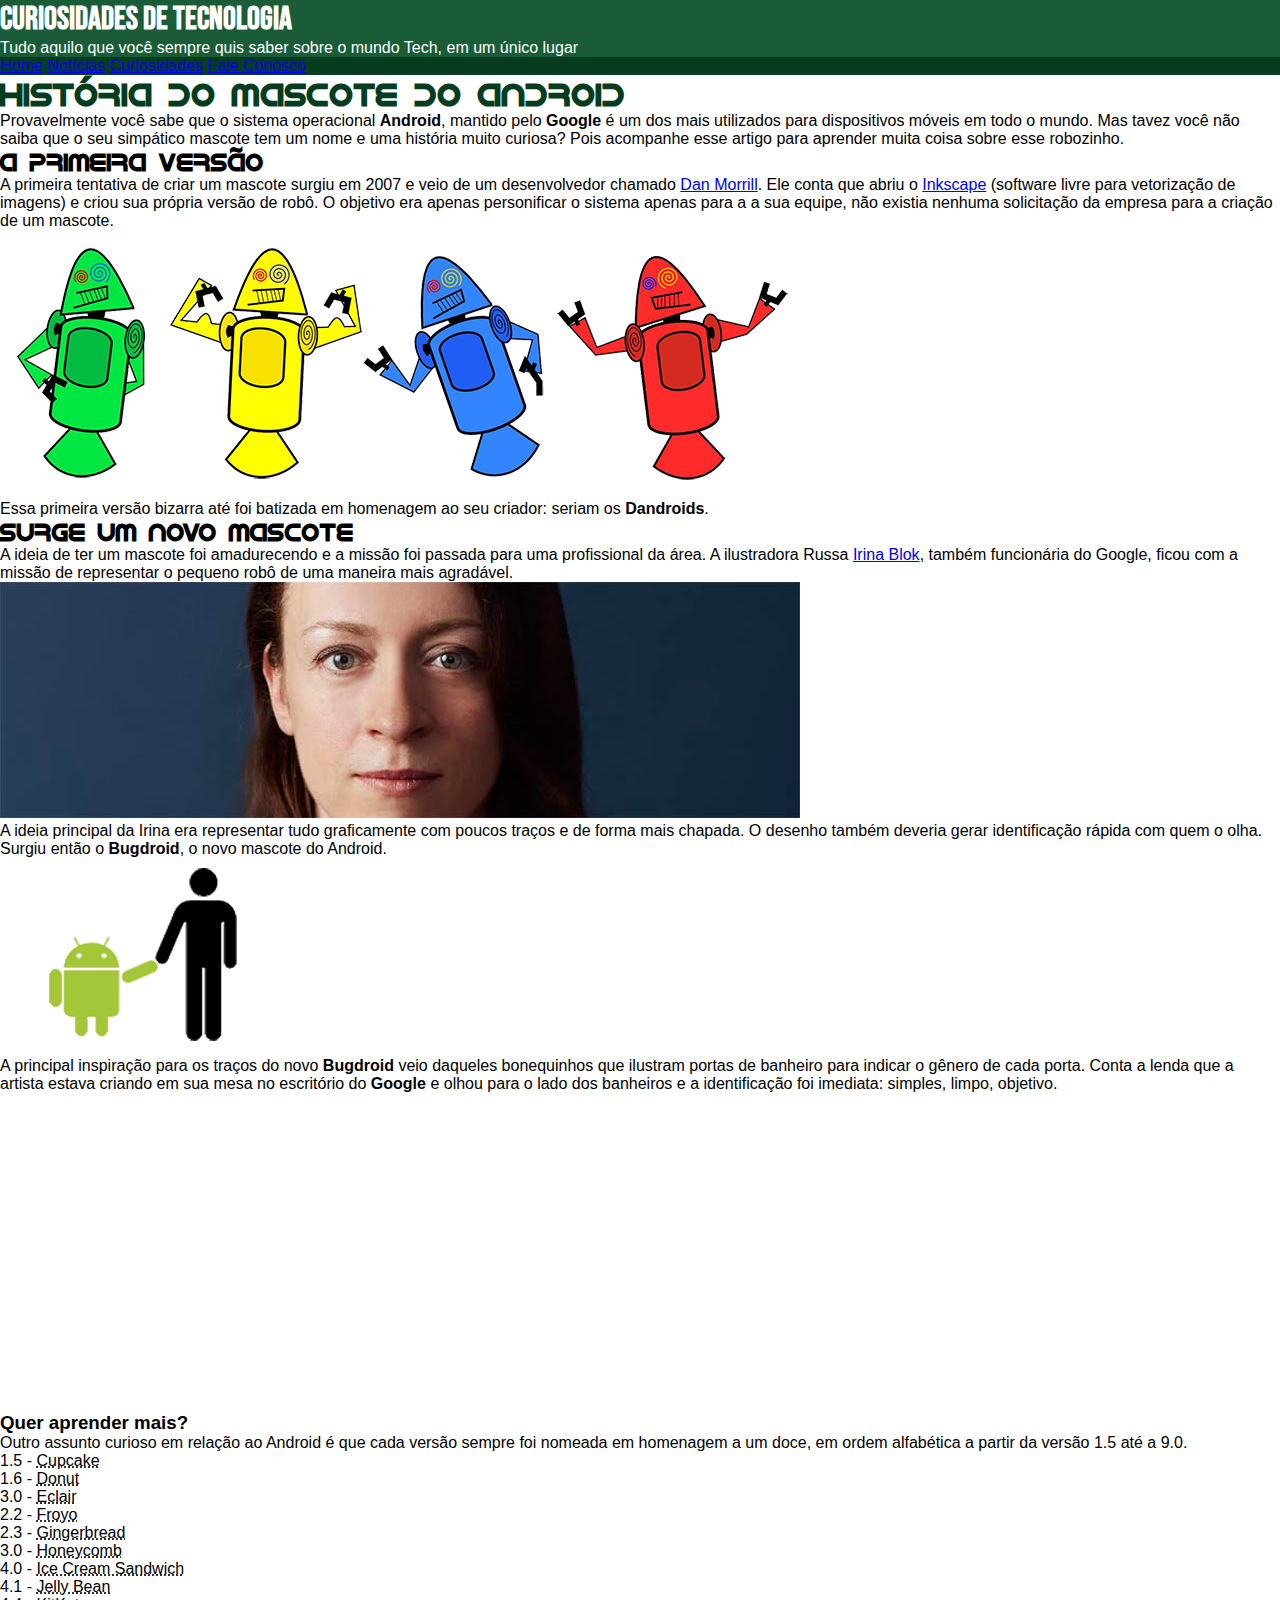
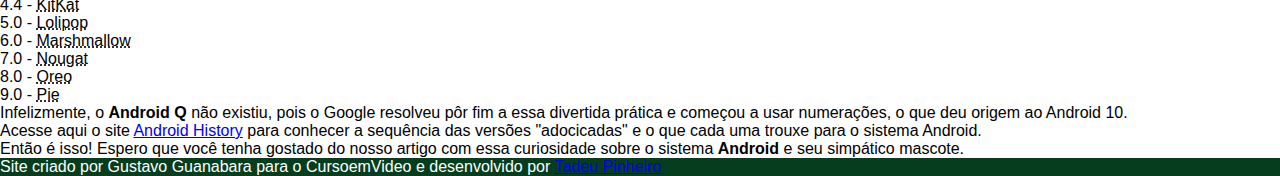
==== android.html @ d9b65b68 "Conteúdo e organizações iniciais" ====
<!DOCTYPE html>
<html lang="pt-br">
<head>
    <meta charset="UTF-8">
    <meta name="viewport" content="width=device-width, initial-scale=1.0">
    <title>Como surgiu o mascote do Android?</title>
    <link rel="shortcut icon" href="pacote-projeto-d010/imagens/favicon.ico" type="image/x-icon">
    <link rel="stylesheet" href="estilo/style.css">
</head>
<body>
    <header>
        <h1>Curiosidades de  Tecnologia</h1>
        <p>Tudo aquilo que você sempre quis saber sobre o mundo Tech, em um único lugar</p>
    </header>
    <nav>
        <a href="#">Home</a>
        <a href="#">Notícias</a>
        <a href="#">Curiosidades</a>
        <a href="#">Fale Conosco</a>
    </nav>
    <main>
        <article>
            <h1>História do Mascote do Android</h1>

            <p>Provavelmente você sabe que o sistema operacional <strong>Android</strong>, mantido pelo <strong>Google</strong> é um dos mais utilizados para dispositivos móveis em todo o mundo. Mas tavez você não saiba que o seu simpático mascote tem um nome e uma história muito curiosa? Pois acompanhe esse artigo para aprender muita coisa sobre esse robozinho.</p>

            <h2>A primeira versão</h2>

            <p>A primeira tentativa de criar um mascote surgiu em 2007 e veio de um desenvolvedor chamado <a href="https://androidcommunity.com/dan-morrill-shows-us-the-android-mascot-that-almost-was-20130103/" target="_blank" rel="external">Dan Morrill</a>. Ele conta que abriu o <a href="https://inkscape.org/pt-br/" target="_blank" rel="external">Inkscape</a> (software livre para vetorização de imagens) e criou sua própria versão de robô. O objetivo era apenas personificar o sistema apenas para a a sua equipe, não existia nenhuma solicitação da empresa para a criação de um mascote.</p>

            <img src="pacote-projeto-d010/imagens/dan-droids.png" alt="Primeiro mascote do Android">

            <p>Essa primeira versão bizarra até foi batizada em homenagem ao seu criador: seriam os <strong>Dandroids</strong>.</p>

            <h2>Surge um novo mascote</h2>

            <p>A ideia de ter um mascote foi amadurecendo e a missão foi passada para uma profissional da área. A ilustradora Russa <a href="https://www.irinablok.com/" target="_blank" rel="external">Irina Blok</a>, também funcionária do Google, ficou com a missão de representar o pequeno robô de uma maneira mais agradável.</p>

            <img src="pacote-projeto-d010/imagens/irina-blok.jpg" alt="Irina Block, criado do Bugdroid">

            <p>A ideia principal da Irina era representar tudo graficamente com poucos traços e de forma mais chapada. O desenho também deveria gerar identificação rápida com quem o olha. Surgiu então o <strong>Bugdroid</strong>, o novo mascote do Android.</p>

            <img src="pacote-projeto-d010/imagens/bugdroid.png" alt="Bugdroid">

            <p>A principal inspiração para os traços do novo <strong>Bugdroid</strong> veio daqueles bonequinhos que ilustram portas de banheiro para indicar o gênero de cada porta. Conta a lenda que a artista estava criando em sua mesa no escritório do <strong>Google</strong> e olhou para o lado dos banheiros e a identificação foi imediata: simples, limpo, objetivo.</p>

            <iframe width="560" height="315" src="https://www.youtube.com/embed/l2UDgpLz20M?si=qssdiq1dpps8MD0T" title="YouTube video player" frameborder="0" allow="accelerometer; autoplay; clipboard-write; encrypted-media; gyroscope; picture-in-picture; web-share" allowfullscreen></iframe>
            
            <aside>
                <h3>Quer aprender mais?</h3>

                <p>Outro assunto curioso em relação ao Android é que cada versão sempre foi nomeada em homenagem a um doce, em ordem alfabética a partir da versão 1.5 até a 9.0.</p>

                <ul>
                    <li>1.5 - <abbr title="Bolo de Copo">Cupcake</abbr></li>
                    <li>1.6 - <abbr title="Rosquinha">Donut</abbr></li>
                    <li>3.0 - <abbr title="Bomba">Eclair</abbr></li>
                    <li>2.2 - <abbr title="Iogurte Congelado">Froyo</abbr></li>
                    <li>2.3 - <abbr title="Biscoito de Gengibre">Gingerbread</abbr></li>
                    <li>3.0 - <abbr title="Favo de Mel">Honeycomb</abbr></li>
                    <li>4.0 - <abbr title="Sanduíche de Sorvete">Ice Cream Sandwich</abbr></li>
                    <li>4.1 - <abbr title="Jujuba">Jelly Bean</abbr></li>
                    <li>4.4 - <abbr title="KitKat">KitKat</abbr></li>
                    <li>5.0 - <abbr title="Pirulito">Lolipop</abbr></li>
                    <li>6.0 - <abbr title="Marshmallow">Marshmallow</abbr></li>
                    <li>7.0 - <abbr title="Torrone">Nougat</abbr></li>
                    <li>8.0 - <abbr title="Oreo">Oreo</abbr></li>
                    <li>9.0 - <abbr title="Torta">Pie</abbr></li>
                </ul>

                <p>Infelizmente, o <strong>Android Q</strong> não existiu, pois o Google resolveu pôr fim a essa divertida prática e começou a usar numerações, o que deu origem ao Android 10.</p>
                
                <p>Acesse aqui o site <a href="https://www.android.com/intl/en_uk/" target="_blank" rel="external">Android History</a> para conhecer a sequência das versões "adocicadas" e o que cada uma trouxe para o sistema Android.</p>
            </aside>

            <p>Então é isso! Espero que você tenha gostado do nosso artigo com essa curiosidade sobre o sistema <strong>Android</strong> e seu simpático mascote.</p>
        </article>
    </main>
    <footer>
        <p>Site criado por Gustavo Guanabara para o CursoemVideo e desenvolvido por <a href="https://github.com/tadeupinheiro" target="_blank" rel="external">Tadeu Pinheiro</a></p>
    </footer>
</body>
</html>
---- estilo/style.css ----
@charset "UTF-8";

@import url('https://fonts.googleapis.com/css2?family=Bebas+Neue&display=swap');

@font-face {
    font-family: 'Android';
    src: url(/pacote-projeto-d010/fontes/idroid.otf) format('opentype');
    font-weight: normal;
}

:root {
    --cor0: #C5EBD6;
    --cor1: #83E1AD;
    --cor2: #3DDC84;
    --cor3: #2FA866;
    --cor4: #1A5C37;
    --cor5: #063D1E;

    --fonte-padrao: Arial, Verdana, Helvetica, sans-serif;
    --fonte-destaque: 'Bebas Neue', cursive;
    --fonte-android: 'Android', curisve;
}

* {
    margin: 0px;
    padding: 0px;
}

body {
    background-color: var(--cor0);
    font-family: var(--fonte-padrao);
}

header {
    background-color: var(--cor4);
}

header > h1 {
    color: white;
    font-family: var(--fonte-destaque);
}

header > p {
    color: white;
}

nav {
    background-color: var(--cor5);
}

main {
    background-color: white;
}

main h1 {
    color: var(--cor5);
    font-family: var(--fonte-android);
}

main h2 {
    font-family: var(--fonte-android);
}

footer {
    background-color: var(--cor5);
    color: white;
}
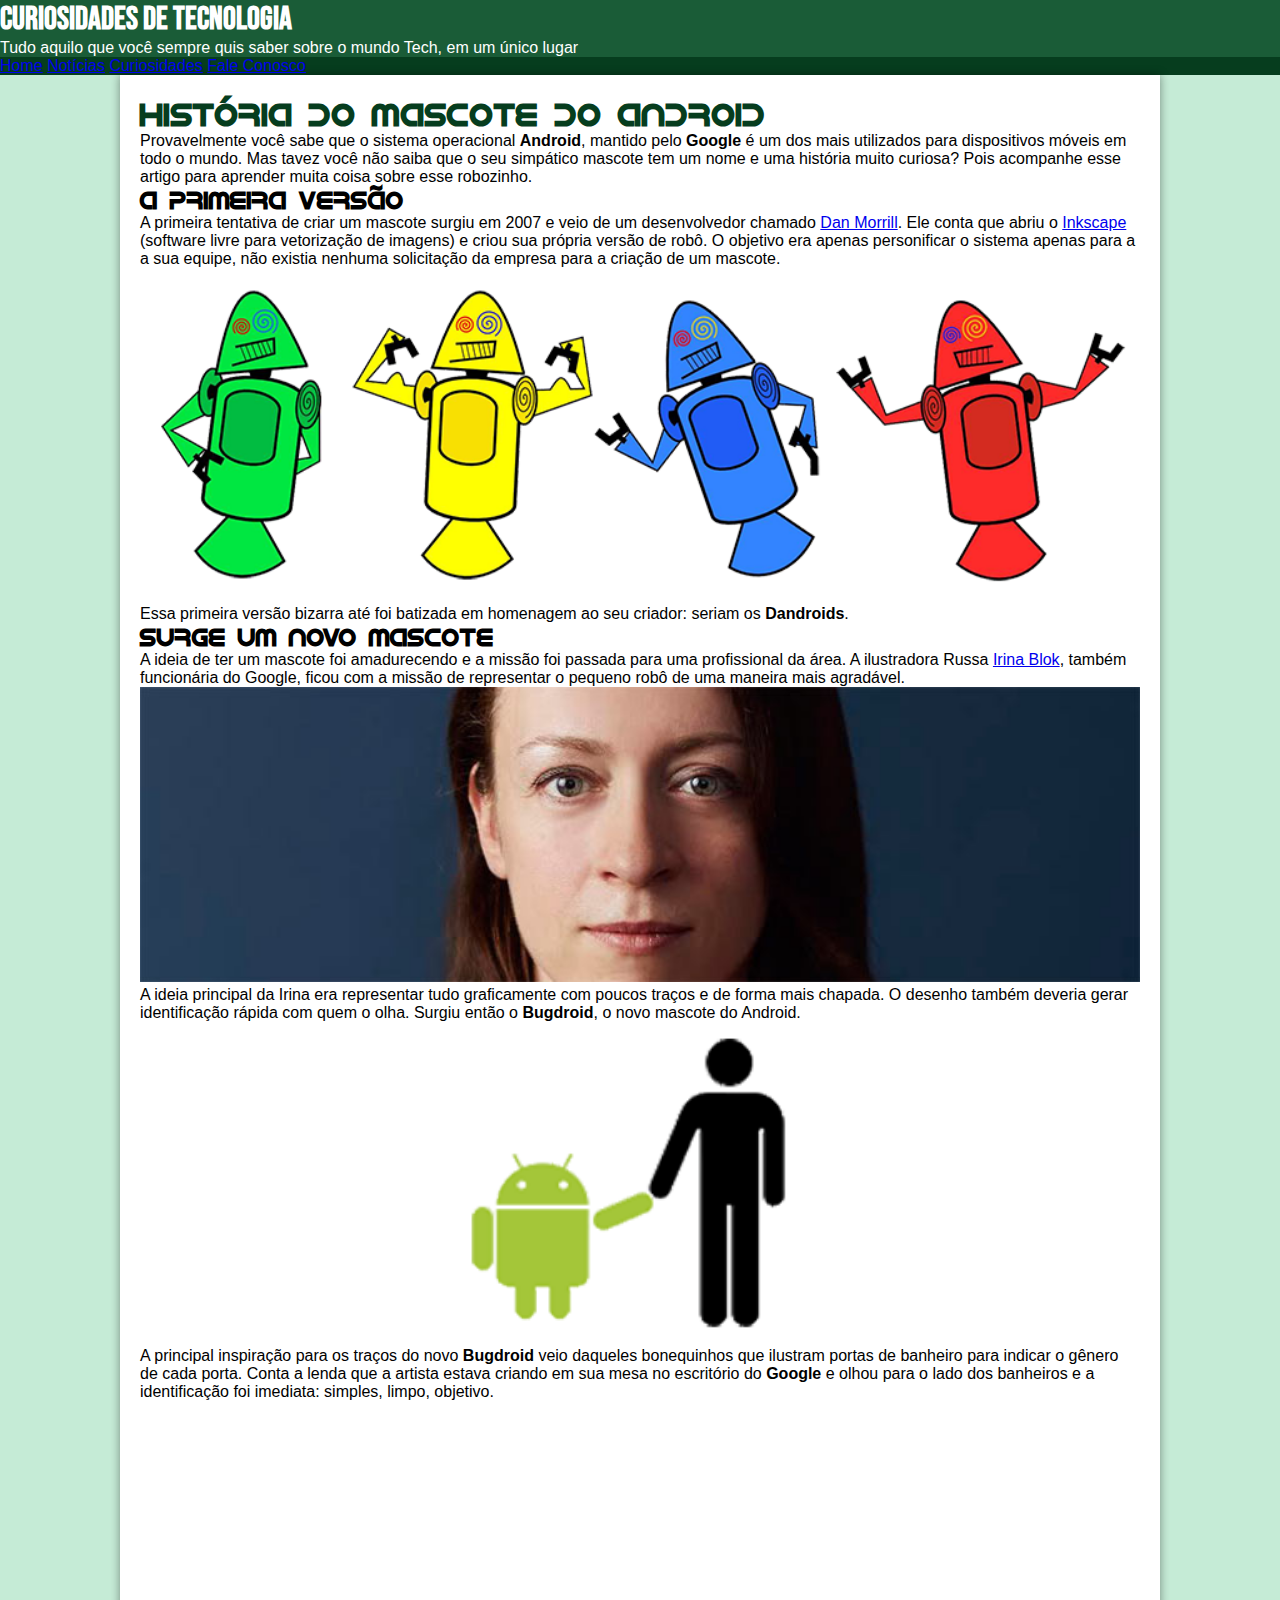
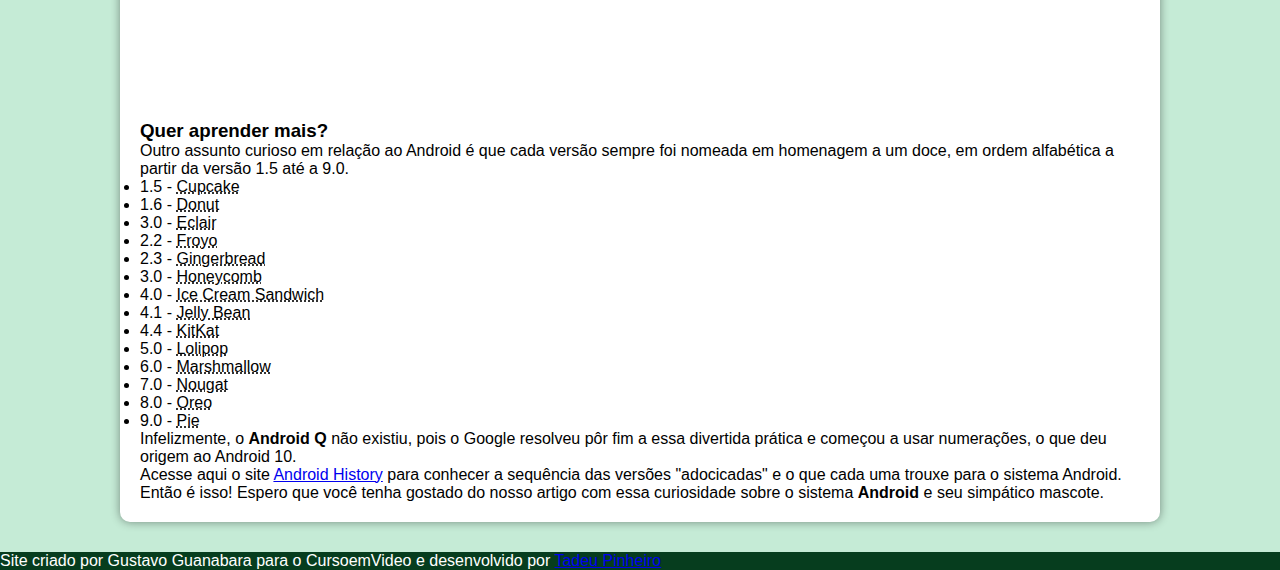
==== commit 6e75c373: "Detalhes de responsividade" ====
--- a/android.html
+++ b/android.html
@@ -28,7 +28,10 @@
 
             <p>A primeira tentativa de criar um mascote surgiu em 2007 e veio de um desenvolvedor chamado <a href="https://androidcommunity.com/dan-morrill-shows-us-the-android-mascot-that-almost-was-20130103/" target="_blank" rel="external">Dan Morrill</a>. Ele conta que abriu o <a href="https://inkscape.org/pt-br/" target="_blank" rel="external">Inkscape</a> (software livre para vetorização de imagens) e criou sua própria versão de robô. O objetivo era apenas personificar o sistema apenas para a a sua equipe, não existia nenhuma solicitação da empresa para a criação de um mascote.</p>
 
-            <img src="pacote-projeto-d010/imagens/dan-droids.png" alt="Primeiro mascote do Android">
+            <picture>
+                <source media="(max-width: 670px)" srcset="pacote-projeto-d010/imagens/dan-droids-pq.png">
+                <img src="pacote-projeto-d010/imagens/dan-droids.png" alt="Primeiro mascote do Android">
+            </picture>
 
             <p>Essa primeira versão bizarra até foi batizada em homenagem ao seu criador: seriam os <strong>Dandroids</strong>.</p>
 
@@ -36,11 +39,14 @@
 
             <p>A ideia de ter um mascote foi amadurecendo e a missão foi passada para uma profissional da área. A ilustradora Russa <a href="https://www.irinablok.com/" target="_blank" rel="external">Irina Blok</a>, também funcionária do Google, ficou com a missão de representar o pequeno robô de uma maneira mais agradável.</p>
 
-            <img src="pacote-projeto-d010/imagens/irina-blok.jpg" alt="Irina Block, criado do Bugdroid">
+            <picture>
+                <source media="(max-width: 670px)" srcset="pacote-projeto-d010/imagens/irina-blok-pq.jpg">
+                <img src="pacote-projeto-d010/imagens/irina-blok.jpg" alt="Irina Block, criado do Bugdroid">
+            </picture>
 
             <p>A ideia principal da Irina era representar tudo graficamente com poucos traços e de forma mais chapada. O desenho também deveria gerar identificação rápida com quem o olha. Surgiu então o <strong>Bugdroid</strong>, o novo mascote do Android.</p>
 
-            <img src="pacote-projeto-d010/imagens/bugdroid.png" alt="Bugdroid">
+            <img class="pequena" src="pacote-projeto-d010/imagens/bugdroid.png" alt="Bugdroid">
 
             <p>A principal inspiração para os traços do novo <strong>Bugdroid</strong> veio daqueles bonequinhos que ilustram portas de banheiro para indicar o gênero de cada porta. Conta a lenda que a artista estava criando em sua mesa no escritório do <strong>Google</strong> e olhou para o lado dos banheiros e a identificação foi imediata: simples, limpo, objetivo.</p>
 
--- a/estilo/style.css
+++ b/estilo/style.css
@@ -50,6 +50,14 @@
 
 main {
     background-color: white;
+    margin: auto;
+    margin-bottom: 30px;
+    padding: 20px;
+    min-width: 300px;
+    max-width: 1000px;
+    box-shadow: 0px 0px 10px rgba(0, 0, 0, 0.411);
+    border-bottom-left-radius: 10px;
+    border-bottom-right-radius: 10px;
 }
 
 main h1 {
@@ -61,6 +69,16 @@
     font-family: var(--fonte-android);
 }
 
+main img {
+    width: 100%;
+}
+
+main img.pequena {
+    width: 50%;
+    display: block;
+    margin: auto;
+}
+
 footer {
     background-color: var(--cor5);
     color: white;
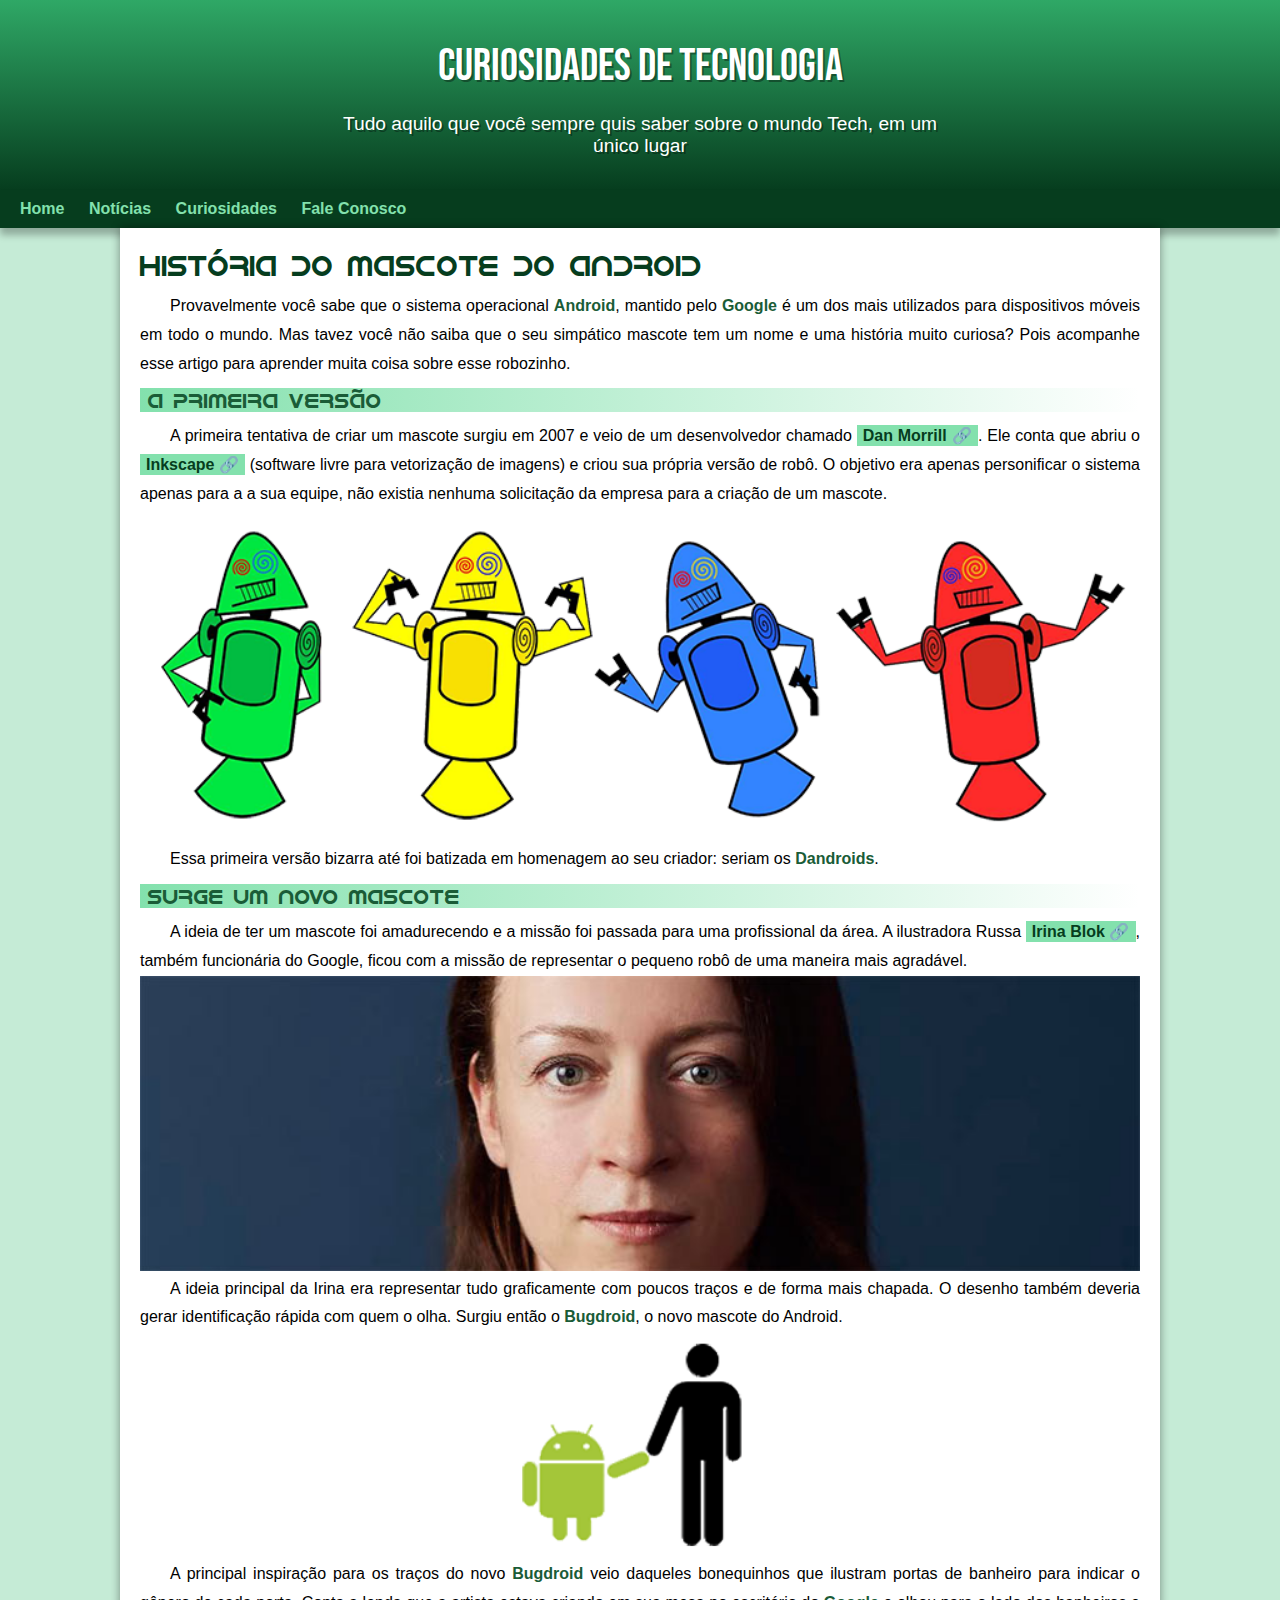
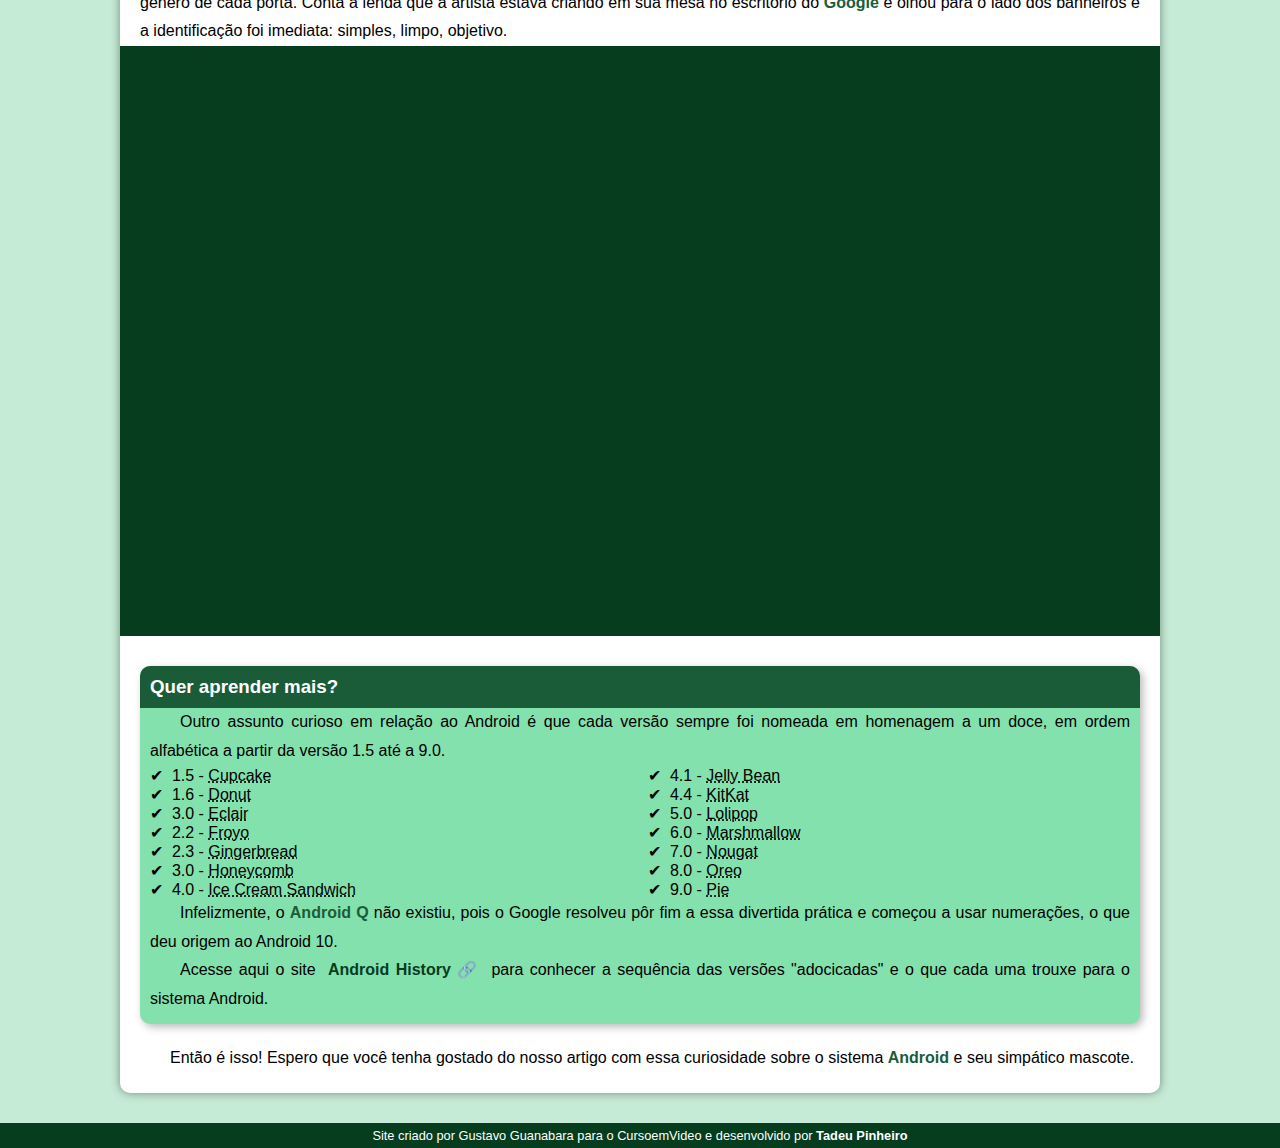
==== commit cf722797: "Merge branch 'main' of https://github.com/tadeupinheiro/desafio010" ====
--- a/android.html
+++ b/android.html
@@ -26,7 +26,7 @@
 
             <h2>A primeira versão</h2>
 
-            <p>A primeira tentativa de criar um mascote surgiu em 2007 e veio de um desenvolvedor chamado <a href="https://androidcommunity.com/dan-morrill-shows-us-the-android-mascot-that-almost-was-20130103/" target="_blank" rel="external">Dan Morrill</a>. Ele conta que abriu o <a href="https://inkscape.org/pt-br/" target="_blank" rel="external">Inkscape</a> (software livre para vetorização de imagens) e criou sua própria versão de robô. O objetivo era apenas personificar o sistema apenas para a a sua equipe, não existia nenhuma solicitação da empresa para a criação de um mascote.</p>
+            <p>A primeira tentativa de criar um mascote surgiu em 2007 e veio de um desenvolvedor chamado <a class="externo" href="https://androidcommunity.com/dan-morrill-shows-us-the-android-mascot-that-almost-was-20130103/" target="_blank" rel="external">Dan Morrill</a>. Ele conta que abriu o <a class="externo"  href="https://inkscape.org/pt-br/" target="_blank" rel="external">Inkscape</a> (software livre para vetorização de imagens) e criou sua própria versão de robô. O objetivo era apenas personificar o sistema apenas para a a sua equipe, não existia nenhuma solicitação da empresa para a criação de um mascote.</p>
 
             <picture>
                 <source media="(max-width: 670px)" srcset="pacote-projeto-d010/imagens/dan-droids-pq.png">
@@ -37,7 +37,7 @@
 
             <h2>Surge um novo mascote</h2>
 
-            <p>A ideia de ter um mascote foi amadurecendo e a missão foi passada para uma profissional da área. A ilustradora Russa <a href="https://www.irinablok.com/" target="_blank" rel="external">Irina Blok</a>, também funcionária do Google, ficou com a missão de representar o pequeno robô de uma maneira mais agradável.</p>
+            <p>A ideia de ter um mascote foi amadurecendo e a missão foi passada para uma profissional da área. A ilustradora Russa <a class="externo" href="https://www.irinablok.com/" target="_blank" rel="external">Irina Blok</a>, também funcionária do Google, ficou com a missão de representar o pequeno robô de uma maneira mais agradável.</p>
 
             <picture>
                 <source media="(max-width: 670px)" srcset="pacote-projeto-d010/imagens/irina-blok-pq.jpg">
@@ -50,7 +50,9 @@
 
             <p>A principal inspiração para os traços do novo <strong>Bugdroid</strong> veio daqueles bonequinhos que ilustram portas de banheiro para indicar o gênero de cada porta. Conta a lenda que a artista estava criando em sua mesa no escritório do <strong>Google</strong> e olhou para o lado dos banheiros e a identificação foi imediata: simples, limpo, objetivo.</p>
 
-            <iframe width="560" height="315" src="https://www.youtube.com/embed/l2UDgpLz20M?si=qssdiq1dpps8MD0T" title="YouTube video player" frameborder="0" allow="accelerometer; autoplay; clipboard-write; encrypted-media; gyroscope; picture-in-picture; web-share" allowfullscreen></iframe>
+            <div class="video">
+                <iframe width="560" height="315" src="https://www.youtube.com/embed/l2UDgpLz20M?si=qssdiq1dpps8MD0T" title="YouTube video player" frameborder="0" allow="accelerometer; autoplay; clipboard-write; encrypted-media; gyroscope; picture-in-picture; web-share" allowfullscreen></iframe>
+            </div>
             
             <aside>
                 <h3>Quer aprender mais?</h3>
@@ -76,7 +78,7 @@
 
                 <p>Infelizmente, o <strong>Android Q</strong> não existiu, pois o Google resolveu pôr fim a essa divertida prática e começou a usar numerações, o que deu origem ao Android 10.</p>
                 
-                <p>Acesse aqui o site <a href="https://www.android.com/intl/en_uk/" target="_blank" rel="external">Android History</a> para conhecer a sequência das versões "adocicadas" e o que cada uma trouxe para o sistema Android.</p>
+                <p>Acesse aqui o site <a class="externo" href="https://www.android.com/intl/en_uk/" target="_blank" rel="external">Android History</a> para conhecer a sequência das versões "adocicadas" e o que cada uma trouxe para o sistema Android.</p>
             </aside>
 
             <p>Então é isso! Espero que você tenha gostado do nosso artigo com essa curiosidade sobre o sistema <strong>Android</strong> e seu simpático mascote.</p>
--- a/estilo/style.css
+++ b/estilo/style.css
@@ -5,7 +5,7 @@
 @font-face {
     font-family: 'Android';
     src: url(/pacote-projeto-d010/fontes/idroid.otf) format('opentype');
-    font-weight: normal;
+    font-weight: bold;
 }
 
 :root {
@@ -26,26 +26,61 @@
     padding: 0px;
 }
 
+
 body {
     background-color: var(--cor0);
     font-family: var(--fonte-padrao);
 }
 
+a.externo::after {
+    content: '\00A0\1F517';
+}
+
 header {
-    background-color: var(--cor4);
+    background-image: linear-gradient(to bottom, var(--cor3), var(--cor5));
+    min-height: 150px;
+    text-align: center ;
+    padding-top: 40px;
 }
 
 header > h1 {
     color: white;
     font-family: var(--fonte-destaque);
+    margin-bottom: 20px;
+    font-size: 2.8em;
+    text-shadow: 2px 2px 0px rgba(0, 0, 0, 0.342);
+    font-weight: normal;
 }
 
 header > p {
     color: white;
+    font-family: var(--fonte-padrao);
+    font-size: 1.2em;
+    max-width: 600px;
+    margin: auto;
+    padding-right: 10px;
+    padding-left: 10px;
+    text-shadow: 2px 2px 0px rgba(0, 0, 0, 0.342);
 }
 
 nav {
     background-color: var(--cor5);
+    padding: 10px;
+    box-shadow: 0px 7px 7px rgba(0, 0, 0, 0.274);
+}
+
+nav > a {
+    color: var(--cor1);
+    padding: 10px;
+    text-decoration: none;
+    font-weight: bold;
+    transition-duration: 0.3s;
+}
+
+nav > a:hover {
+    color: var(--cor5);
+    background-color: var(--cor3);
+    border-radius: 5px;
 }
 
 main {
@@ -63,10 +98,44 @@
 main h1 {
     color: var(--cor5);
     font-family: var(--fonte-android);
+    padding-bottom: 10px;
+    font-size: 1.8em;
 }
 
 main h2 {
     font-family: var(--fonte-android);
+    color: var(--cor4);
+    font-size: 1.3em;
+    background-image: linear-gradient(to right, var(--cor1), transparent);
+    text-indent: 8px;
+    margin-top: 10px; /*Eu acrescentei*/
+    margin-bottom: 10px; /*Eu acrescentei*/
+}
+
+main p {
+    margin-top: 15px 0px;
+    text-indent: 30px;
+    text-align: justify;
+    font-size: 1em;
+    line-height: 1.8em;
+}
+
+main strong {
+    color: var(--cor4);
+    font-weight: bold;
+}
+
+main a {
+    text-decoration: none;
+    font-weight: bold;
+    color: var(--cor5);
+    background-color: var(--cor1);
+    padding: 2px 6px;
+}
+
+main a:hover {
+    text-decoration: underline;
+    color: var(--cor4);
 }
 
 main img {
@@ -74,12 +143,64 @@
 }
 
 main img.pequena {
-    width: 50%;
+    max-width: 350px;
     display: block;
     margin: auto;
 }
 
+div.video {
+    background-color: var(--cor5);
+    margin: 0px -20px 30px -20px;
+    padding: 20px;
+    padding-bottom: 57%;
+    position: relative;
+}
+
+div.video > iframe {
+    position: absolute;
+    top: 5%;
+    left: 5%;
+    width: 90%;
+    height: 90%;
+}
+
+aside {
+    background-color: var(--cor1);
+    padding: 10px;
+    border-radius: 10px;
+    box-shadow: 3px 3px 8px rgba(0, 0, 0, 0.274);
+    margin-bottom: 20px;
+}
+
+aside > h3 {
+    background-color: var(--cor4);
+    color: white;
+    padding: 10px;
+    margin: -10px -10px 0px -10px;
+    border-radius: 10px 10px 0px 0px;
+}
+
+aside > ul {
+    list-style-type: '\2714\00A0\00A0'; /*2714 É O EMOJI E 00A0 É ESPAÇO*/
+    list-style-position: inside;
+    columns: 2;
+}
+
 footer {
     background-color: var(--cor5);
     color: white;
+    text-align: center;
+    font-size: 0.8em;
+    padding: 5px;
+}
+
+footer a {
+    color: white;
+    font-weight: bold;
+    text-decoration: none;
+}
+
+footer a:hover {
+    text-decoration: underline;
+    color: var(--cor1);
 }